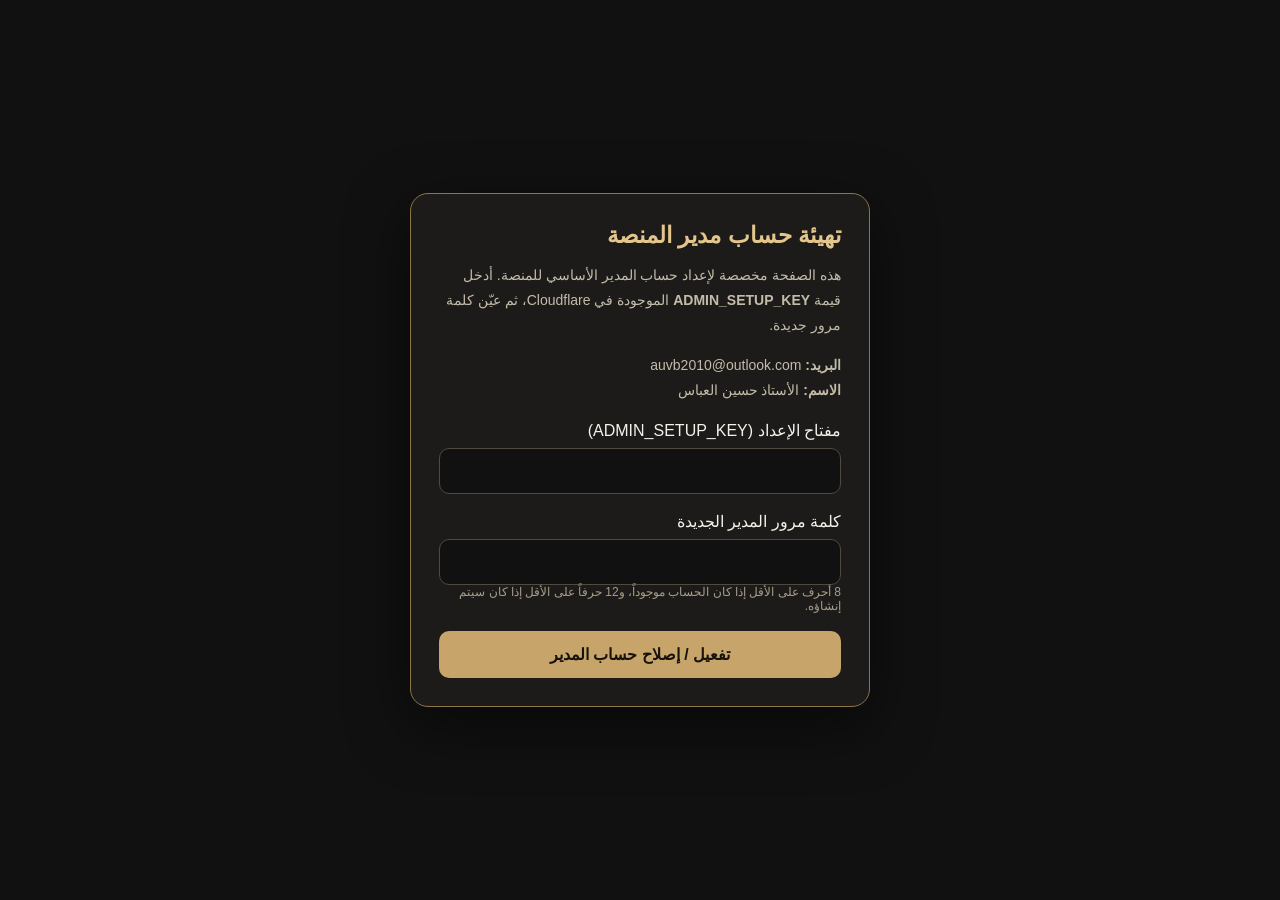
==== admin-setup.html @ 6aed52d2 "Add protected admin account setup page" ====
<!doctype html>
<html lang="ar" dir="rtl">
<head>
<meta charset="utf-8"><meta name="viewport" content="width=device-width,initial-scale=1">
<title>تهيئة حساب المدير | منصة الكيمياء</title>
<style>
*{box-sizing:border-box}body{margin:0;min-height:100vh;display:grid;place-items:center;padding:20px;background:#111;color:#f5f0e8;font-family:Tahoma,Arial,sans-serif}.card{width:min(100%,460px);padding:28px;border:1px solid #8f7446;border-radius:18px;background:#1c1b19;box-shadow:0 18px 60px #0008}h1{font-size:23px;margin:0 0 8px;color:#e4c68d}p{color:#c4bba9;line-height:1.8;font-size:14px}.field{margin:18px 0}label{display:block;margin-bottom:8px}input{width:100%;padding:13px;border:1px solid #514a3e;border-radius:10px;background:#111;color:#fff;font-size:16px}button{width:100%;padding:14px;border:0;border-radius:10px;background:#c6a46a;color:#17130c;font-weight:bold;font-size:16px;cursor:pointer}button:disabled{opacity:.6}#msg{margin-top:14px;padding:12px;border-radius:9px;display:none;line-height:1.7}.hint{font-size:12px;color:#a99d88}
</style>
</head>
<body><main class="card">
<h1>تهيئة حساب مدير المنصة</h1>
<p>هذه الصفحة مخصصة لإعداد حساب المدير الأساسي للمنصة. أدخل قيمة <b>ADMIN_SETUP_KEY</b> الموجودة في Cloudflare، ثم عيّن كلمة مرور جديدة.</p>
<p><b>البريد:</b> auvb2010@outlook.com<br><b>الاسم:</b> الأستاذ حسين العباس</p>
<form id="setup">
<div class="field"><label for="key">مفتاح الإعداد (ADMIN_SETUP_KEY)</label><input id="key" type="password" autocomplete="off" required></div>
<div class="field"><label for="password">كلمة مرور المدير الجديدة</label><input id="password" type="password" minlength="8" maxlength="128" autocomplete="new-password" required><div class="hint">8 أحرف على الأقل إذا كان الحساب موجوداً، و12 حرفاً على الأقل إذا كان سيتم إنشاؤه.</div></div>
<button id="submit" type="submit">تفعيل / إصلاح حساب المدير</button>
</form><div id="msg" role="status"></div>
</main>
<script>
document.getElementById('setup').addEventListener('submit',async e=>{
 e.preventDefault();const b=document.getElementById('submit'),m=document.getElementById('msg');
 b.disabled=true;b.textContent='جارٍ التحقق...';m.style.display='none';
 try{const r=await fetch('/api/admin/bootstrap',{method:'POST',headers:{'content-type':'application/json'},body:JSON.stringify({setupKey:document.getElementById('key').value,password:document.getElementById('password').value})});
 const d=await r.json();if(!r.ok)throw new Error(d.error||'تعذر إعداد الحساب');
 m.textContent=d.message||'تم إعداد الحساب. يمكنك تسجيل الدخول الآن.';m.style.display='block';m.style.background='#243729';m.style.color='#c7f4d1';
 }catch(err){m.textContent=err.message;m.style.display='block';m.style.background='#442525';m.style.color='#ffd1d1';}
 finally{b.disabled=false;b.textContent='تفعيل / إصلاح حساب المدير';}
});
</script></body></html>
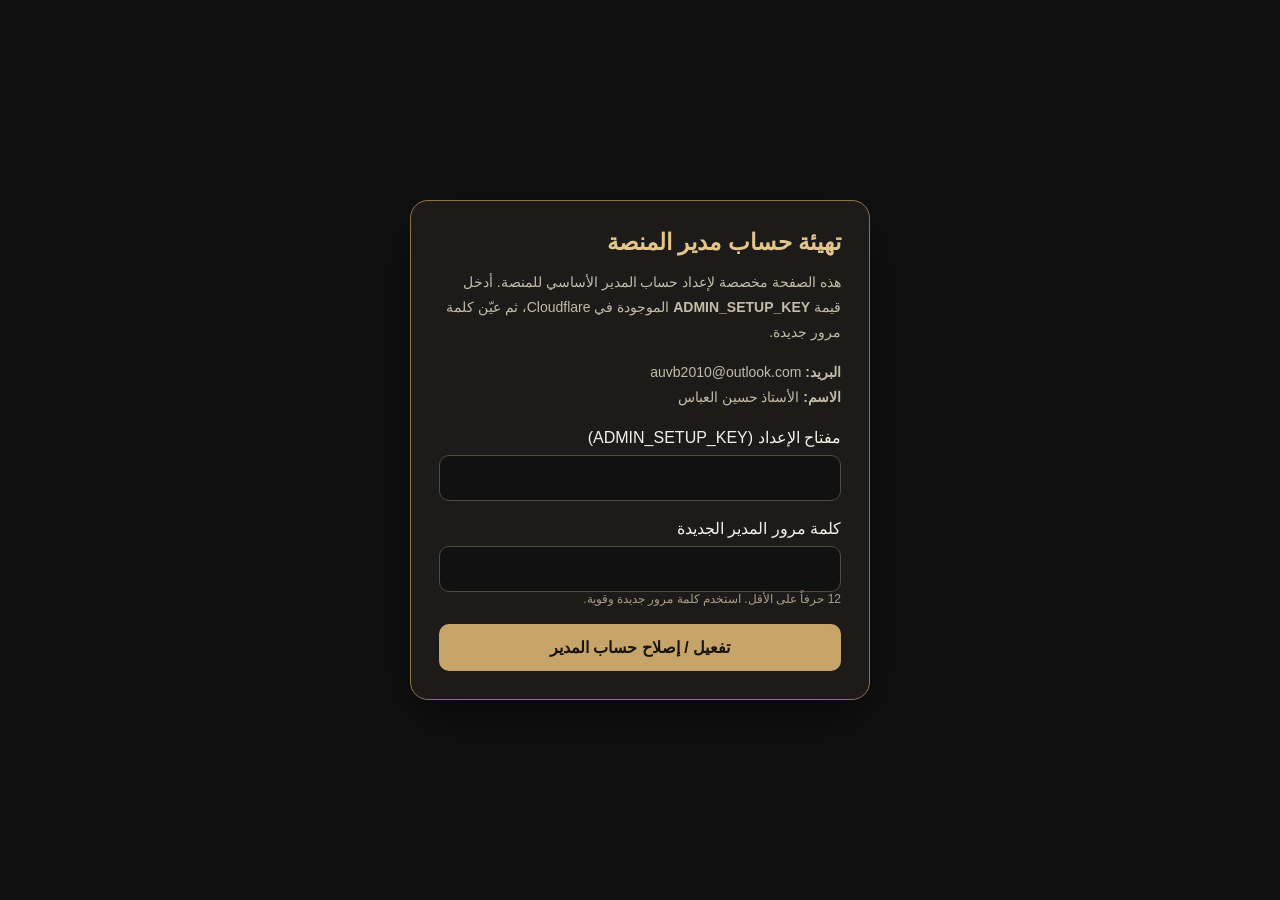
==== commit 64b709de: "Show detailed admin setup errors and validate password" ====
--- a/admin-setup.html
+++ b/admin-setup.html
@@ -4,7 +4,7 @@
 <meta charset="utf-8"><meta name="viewport" content="width=device-width,initial-scale=1">
 <title>تهيئة حساب المدير | منصة الكيمياء</title>
 <style>
-*{box-sizing:border-box}body{margin:0;min-height:100vh;display:grid;place-items:center;padding:20px;background:#111;color:#f5f0e8;font-family:Tahoma,Arial,sans-serif}.card{width:min(100%,460px);padding:28px;border:1px solid #8f7446;border-radius:18px;background:#1c1b19;box-shadow:0 18px 60px #0008}h1{font-size:23px;margin:0 0 8px;color:#e4c68d}p{color:#c4bba9;line-height:1.8;font-size:14px}.field{margin:18px 0}label{display:block;margin-bottom:8px}input{width:100%;padding:13px;border:1px solid #514a3e;border-radius:10px;background:#111;color:#fff;font-size:16px}button{width:100%;padding:14px;border:0;border-radius:10px;background:#c6a46a;color:#17130c;font-weight:bold;font-size:16px;cursor:pointer}button:disabled{opacity:.6}#msg{margin-top:14px;padding:12px;border-radius:9px;display:none;line-height:1.7}.hint{font-size:12px;color:#a99d88}
+*{box-sizing:border-box}body{margin:0;min-height:100vh;display:grid;place-items:center;padding:20px;background:#111;color:#f5f0e8;font-family:Tahoma,Arial,sans-serif}.card{width:min(100%,460px);padding:28px;border:1px solid #8f7446;border-radius:18px;background:#1c1b19;box-shadow:0 18px 60px #0008}h1{font-size:23px;margin:0 0 8px;color:#e4c68d}p{color:#c4bba9;line-height:1.8;font-size:14px}.field{margin:18px 0}label{display:block;margin-bottom:8px}input{width:100%;padding:13px;border:1px solid #514a3e;border-radius:10px;background:#111;color:#fff;font-size:16px}button{width:100%;padding:14px;border:0;border-radius:10px;background:#c6a46a;color:#17130c;font-weight:bold;font-size:16px;cursor:pointer}button:disabled{opacity:.6}#msg{margin-top:14px;padding:12px;border-radius:9px;display:none;line-height:1.8;white-space:pre-wrap;overflow-wrap:anywhere}.hint{font-size:12px;color:#a99d88}
 </style>
 </head>
 <body><main class="card">
@@ -13,7 +13,7 @@
 <p><b>البريد:</b> auvb2010@outlook.com<br><b>الاسم:</b> الأستاذ حسين العباس</p>
 <form id="setup">
 <div class="field"><label for="key">مفتاح الإعداد (ADMIN_SETUP_KEY)</label><input id="key" type="password" autocomplete="off" required></div>
-<div class="field"><label for="password">كلمة مرور المدير الجديدة</label><input id="password" type="password" minlength="8" maxlength="128" autocomplete="new-password" required><div class="hint">8 أحرف على الأقل إذا كان الحساب موجوداً، و12 حرفاً على الأقل إذا كان سيتم إنشاؤه.</div></div>
+<div class="field"><label for="password">كلمة مرور المدير الجديدة</label><input id="password" type="password" minlength="12" maxlength="128" autocomplete="new-password" required><div class="hint">12 حرفاً على الأقل. استخدم كلمة مرور جديدة وقوية.</div></div>
 <button id="submit" type="submit">تفعيل / إصلاح حساب المدير</button>
 </form><div id="msg" role="status"></div>
 </main>
@@ -21,9 +21,14 @@
 document.getElementById('setup').addEventListener('submit',async e=>{
  e.preventDefault();const b=document.getElementById('submit'),m=document.getElementById('msg');
  b.disabled=true;b.textContent='جارٍ التحقق...';m.style.display='none';
- try{const r=await fetch('/api/admin/bootstrap',{method:'POST',headers:{'content-type':'application/json'},body:JSON.stringify({setupKey:document.getElementById('key').value,password:document.getElementById('password').value})});
- const d=await r.json();if(!r.ok)throw new Error(d.error||'تعذر إعداد الحساب');
- m.textContent=d.message||'تم إعداد الحساب. يمكنك تسجيل الدخول الآن.';m.style.display='block';m.style.background='#243729';m.style.color='#c7f4d1';
+ try{
+  const r=await fetch('/api/admin/bootstrap',{method:'POST',headers:{'content-type':'application/json'},body:JSON.stringify({setupKey:document.getElementById('key').value,password:document.getElementById('password').value})});
+  const d=await r.json();
+  if(!r.ok){
+   const extra=[d.detail,d.missingTables?.length?'الجداول الناقصة: '+d.missingTables.join('، '):'',d.missingColumns?.length?'الأعمدة الناقصة: '+d.missingColumns.join('، '):'',d.hint].filter(Boolean).join('\n');
+   throw new Error([d.error||'تعذر إعداد الحساب',extra].filter(Boolean).join('\n'));
+  }
+  m.textContent=d.message||'تم إعداد الحساب. يمكنك تسجيل الدخول الآن.';m.style.display='block';m.style.background='#243729';m.style.color='#c7f4d1';
  }catch(err){m.textContent=err.message;m.style.display='block';m.style.background='#442525';m.style.color='#ffd1d1';}
  finally{b.disabled=false;b.textContent='تفعيل / إصلاح حساب المدير';}
 });
